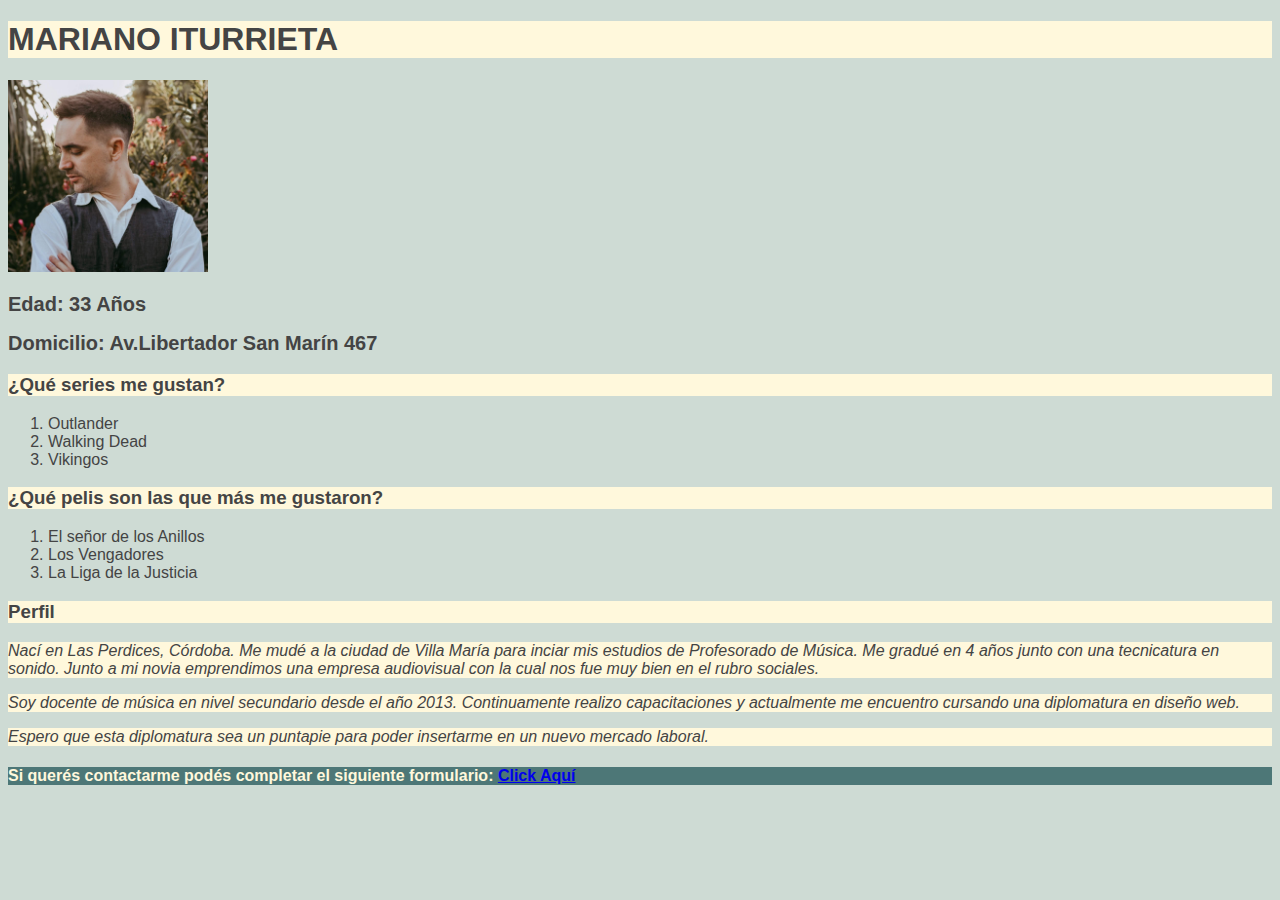
==== Index.html @ 8b6d749d "lista actividad" ====
<!DOCTYPE html>
<html>
    <head>
        <meta charset="utf-8"/>
        <title>Actividad 3</title>
        <link rel="stylesheet" href="css/estilos1.css">
    </head>
    <body>
        <h1>Mariano Iturrieta</h1>
        <img src="images/Mariano.jpg" alt="Imagen de presentación de Mariano Iturrieta" width="200">
        <h2>Edad: 33 Años</h3>
        <h2>Domicilio: Av.Libertador San Marín 467</h3>
        <h3>¿Qué series me gustan?</h3>
        <ol>
            <li>Outlander</li>
            <li>Walking Dead</li>
            <li>Vikingos</li>
        </ol>
        <h3>¿Qué pelis son las que más me gustaron?</h3>
        <ol>
            <li>El señor de los Anillos</li>
            <li>Los Vengadores</li>
            <li>La Liga de la Justicia</li>
        </ol>
        <h3>Perfil</h3>
        <p>
                Nací en Las Perdices, Córdoba. Me mudé a la ciudad de Villa María para inciar mis estudios de Profesorado de Música. Me gradué en 4 años junto con una tecnicatura en sonido. 
                Junto a mi novia emprendimos una empresa audiovisual con la cual nos fue muy bien en el rubro sociales.
        </p>
        <p>
                Soy docente de música en nivel secundario desde el año 2013. Continuamente realizo capacitaciones y actualmente me encuentro cursando una diplomatura en diseño web.
        </p>
        <p>
                Espero que esta diplomatura sea un puntapie para poder insertarme en un nuevo mercado laboral.
        </p>
        <h4><div class="recuadro">Si querés contactarme podés completar el siguiente formulario: <a href="formulario.html">Click Aquí</a></div>
        </h4>
    </body> 
</html>
---- css/estilos1.css ----
body {
    background-color: #cedbd4;
    font-family: 'Gill Sans', 'Gill Sans MT', Calibri, 'Trebuchet MS', sans-serif;
    color: #444444;
}

h1{
    text-transform: uppercase;
    background-color: cornsilk;
    width: auto
}

h2{
    width: auto;
    font-size: 20px
}

h3{
    background-color: cornsilk;
    width: auto;
}

h4{
    background-color: cornsilk;
    width: auto;
}
p{
    font-style: italic;
    background-color: cornsilk;
}

.recuadro{
    color: cornsilk;
    background-color: rgb(77, 119, 119);
}
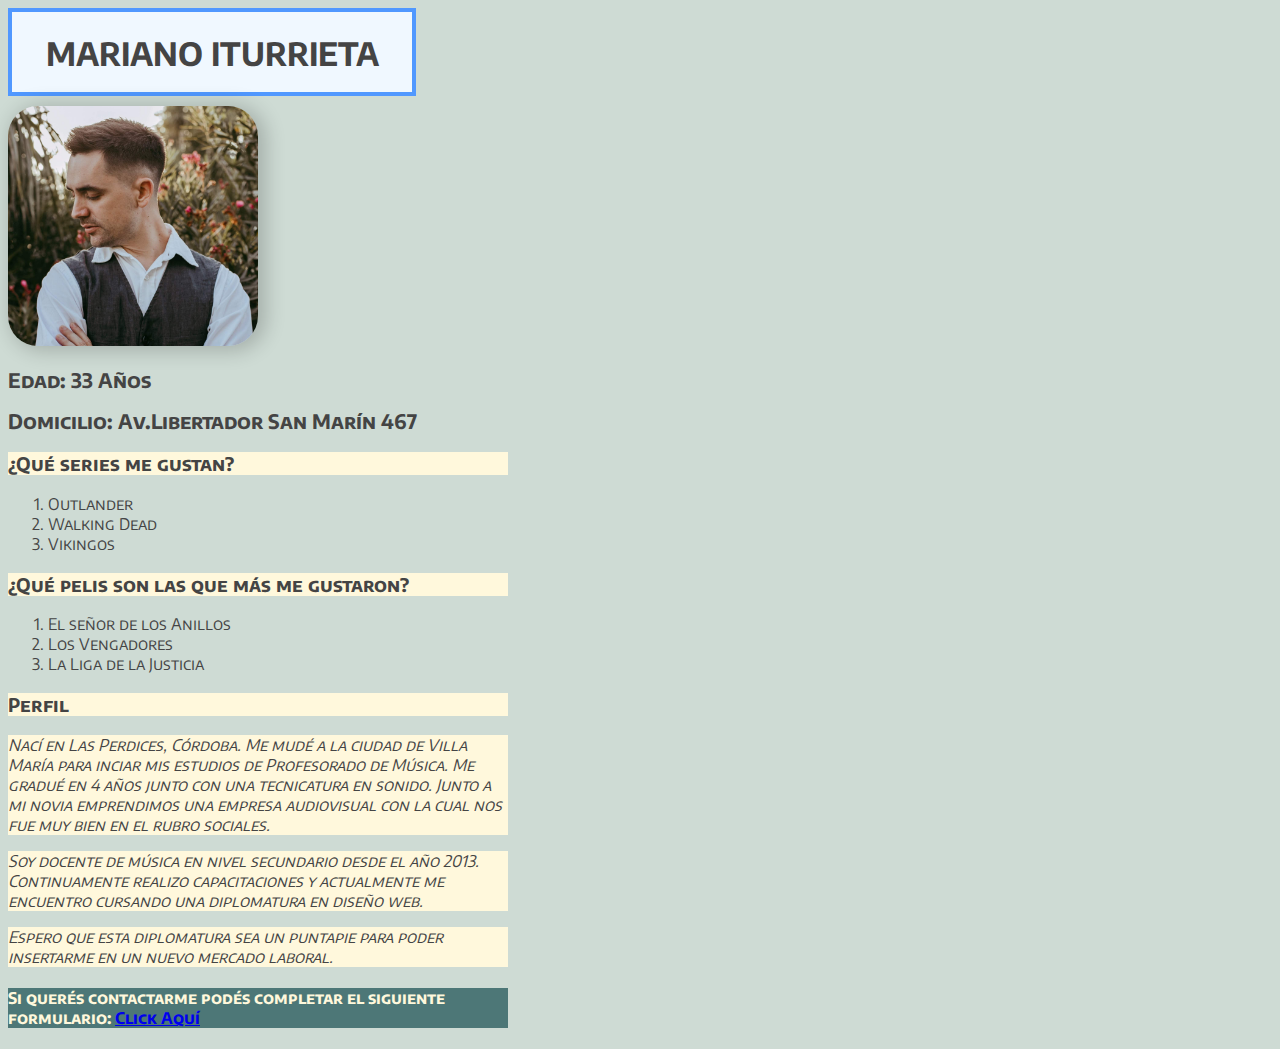
==== commit 9d19ef40: "Actividad 5" ====
--- a/Index.html
+++ b/Index.html
@@ -3,37 +3,56 @@
     <head>
         <meta charset="utf-8"/>
         <title>Actividad 3</title>
+        <link rel="preconnect" href="https://fonts.googleapis.com">
+        <link rel="preconnect" href="https://fonts.gstatic.com" crossorigin>
+        <link href="https://fonts.googleapis.com/css2?family=Encode+Sans+SC:wght@100;300;400;600&display=swap" rel="stylesheet">
+        <link rel="stylesheet" href="https://use.fontawesome.com/releases/v5.8.1/css/all.css" integrity="sha384-50oBUHEmvpQ+1lW4y57PTFmhCaXp0ML5d60M1M7uH2+nqUivzIebhndOJK28anvf" crossorigin="anonymous">
         <link rel="stylesheet" href="css/estilos1.css">
     </head>
     <body>
-        <h1>Mariano Iturrieta</h1>
-        <img src="images/Mariano.jpg" alt="Imagen de presentación de Mariano Iturrieta" width="200">
+        <div class="Titulo-Principal">
+            <h1>Mariano Iturrieta</h1>
+        </div>
+
+         <img src="images/Mariano.jpg"  alt="Imagen de presentación de Mariano Iturrieta" width="200"> 
+        
         <h2>Edad: 33 Años</h3>
+
         <h2>Domicilio: Av.Libertador San Marín 467</h3>
+
         <h3>¿Qué series me gustan?</h3>
+
         <ol>
             <li>Outlander</li>
             <li>Walking Dead</li>
             <li>Vikingos</li>
         </ol>
+
         <h3>¿Qué pelis son las que más me gustaron?</h3>
+
         <ol>
             <li>El señor de los Anillos</li>
             <li>Los Vengadores</li>
             <li>La Liga de la Justicia</li>
         </ol>
+
         <h3>Perfil</h3>
+
         <p>
                 Nací en Las Perdices, Córdoba. Me mudé a la ciudad de Villa María para inciar mis estudios de Profesorado de Música. Me gradué en 4 años junto con una tecnicatura en sonido. 
                 Junto a mi novia emprendimos una empresa audiovisual con la cual nos fue muy bien en el rubro sociales.
         </p>
+
         <p>
                 Soy docente de música en nivel secundario desde el año 2013. Continuamente realizo capacitaciones y actualmente me encuentro cursando una diplomatura en diseño web.
         </p>
+
         <p>
                 Espero que esta diplomatura sea un puntapie para poder insertarme en un nuevo mercado laboral.
         </p>
-        <h4><div class="recuadro">Si querés contactarme podés completar el siguiente formulario: <a href="formulario.html">Click Aquí</a></div>
+
+        <h4><div class="recuadro">Si querés contactarme podés completar el siguiente formulario: <a href="formulario.html"> Click Aquí</a> <i class="fa fa-arrow-circle-left" aria-hidden="true"></i></div>
         </h4>
+
     </body> 
 </html>--- a/css/estilos1.css
+++ b/css/estilos1.css
@@ -1,32 +1,51 @@
+/* font-family: 'Encode Sans SC', sans-serif; */
+
 body {
     background-color: #cedbd4;
-    font-family: 'Gill Sans', 'Gill Sans MT', Calibri, 'Trebuchet MS', sans-serif;
+    font-family: 'Encode Sans SC', sans-serif;
     color: #444444;
 }
 
-h1{
+.Titulo-Principal{
+    width: 400px;
+    height: 50px;
+    background-color: aliceblue;
+    border: 4px solid #5098ff;
+    padding-bottom: 30px;
+    text-align: center;
     text-transform: uppercase;
-    background-color: cornsilk;
-    width: auto
+    margin-bottom: 10px;
 }
 
+img {
+    width: 250px;
+    height: auto;
+    border-radius: 30px;
+    box-shadow: 5px 2px 20px 3px rgba(0,0,0,0.34);
+    -webkit-box-shadow: 5px 2px 20px 3px rgba(0,0,0,0.20);
+    -moz-box-shadow: 5px 2px 20px 3px rgba(0,0,0,0.20);
+  }
+
 h2{
-    width: auto;
+    width: 500px;
     font-size: 20px
 }
 
 h3{
     background-color: cornsilk;
     width: auto;
+    width: 500px;
 }
 
 h4{
     background-color: cornsilk;
     width: auto;
+    width: 500px;
 }
 p{
     font-style: italic;
     background-color: cornsilk;
+    width: 500px;
 }
 
 .recuadro{
